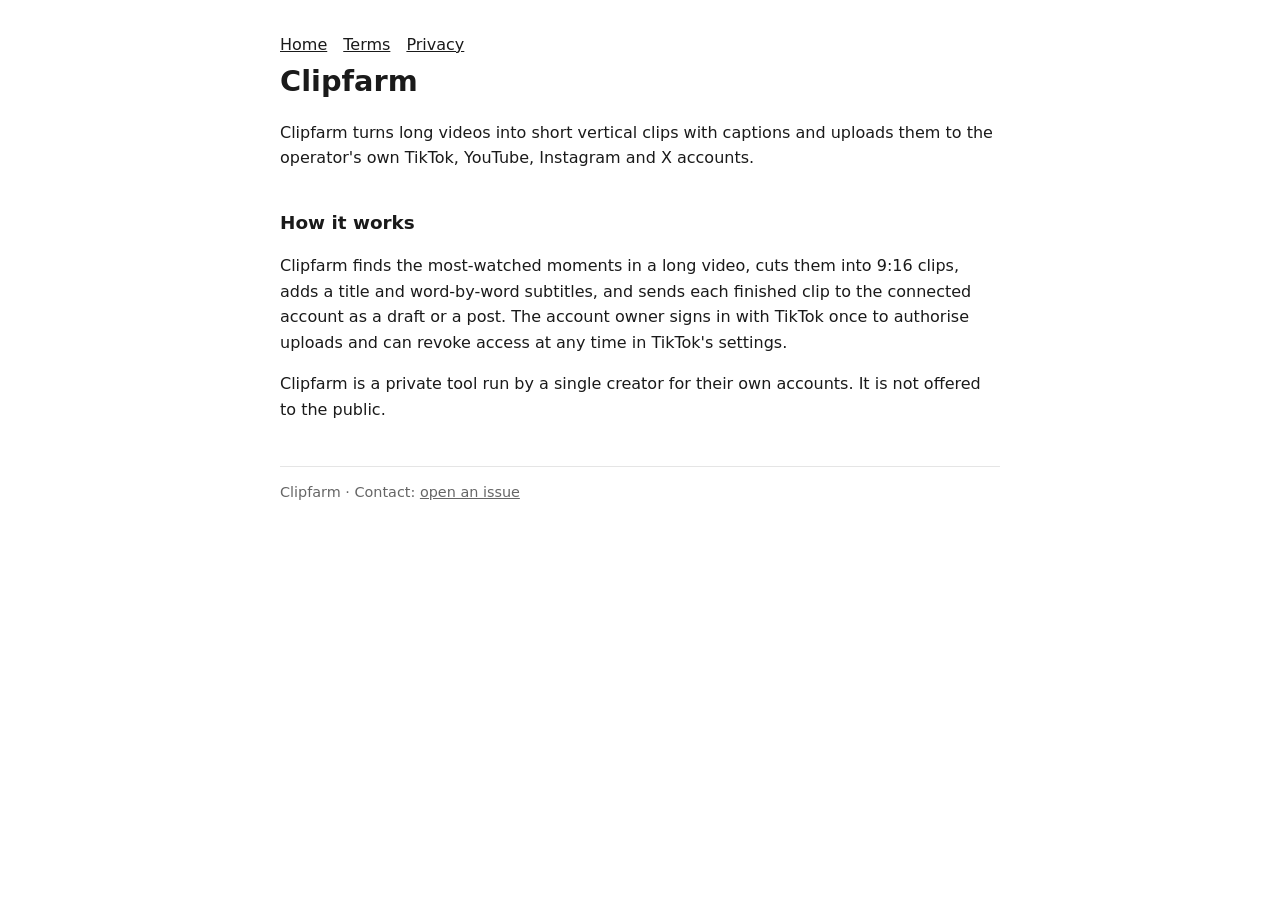
==== index.html @ bc537ef6 "Clipfarm site: home, terms, privacy, OAuth callback Co-Authored-By: Claude Opus 5.5 <noreply@anthrop" ====
<!doctype html><html lang="en"><head><meta charset="utf-8"><meta name="viewport" content="width=device-width,initial-scale=1"><title>Clipfarm</title><link rel="stylesheet" href="style.css"></head><body>
<nav><a href="./">Home</a><a href="terms.html">Terms</a><a href="privacy.html">Privacy</a></nav>
<h1>Clipfarm</h1>
<p>Clipfarm turns long videos into short vertical clips with captions and uploads them to the operator's own TikTok, YouTube, Instagram and X accounts.</p>
<h2>How it works</h2>
<p>Clipfarm finds the most-watched moments in a long video, cuts them into 9:16 clips, adds a title and word-by-word subtitles, and sends each finished clip to the connected account as a draft or a post. The account owner signs in with TikTok once to authorise uploads and can revoke access at any time in TikTok's settings.</p>
<p>Clipfarm is a private tool run by a single creator for their own accounts. It is not offered to the public.</p>
<footer>Clipfarm · Contact: <a href="https://github.com/Bern-code/clipfarm-site/issues">open an issue</a></footer>
</body></html>
---- style.css ----
:root{--bg:#fff;--fg:#1a1a1a;--mute:#666;--line:#e5e5e5}
@media (prefers-color-scheme:dark){:root{--bg:#111;--fg:#eee;--mute:#999;--line:#333}}
body{background:var(--bg);color:var(--fg);font:16px/1.6 system-ui,sans-serif;max-width:720px;margin:0 auto;padding:32px 16px}
h1{font-size:1.8rem;margin:0 0 .2em}h2{font-size:1.15rem;margin-top:2em}
.mute{color:var(--mute)}nav a{margin-right:1em}a{color:inherit}
footer{margin-top:3em;padding-top:1em;border-top:1px solid var(--line);font-size:.9rem;color:var(--mute)}
code{word-break:break-all;background:var(--line);padding:2px 6px;border-radius:4px}
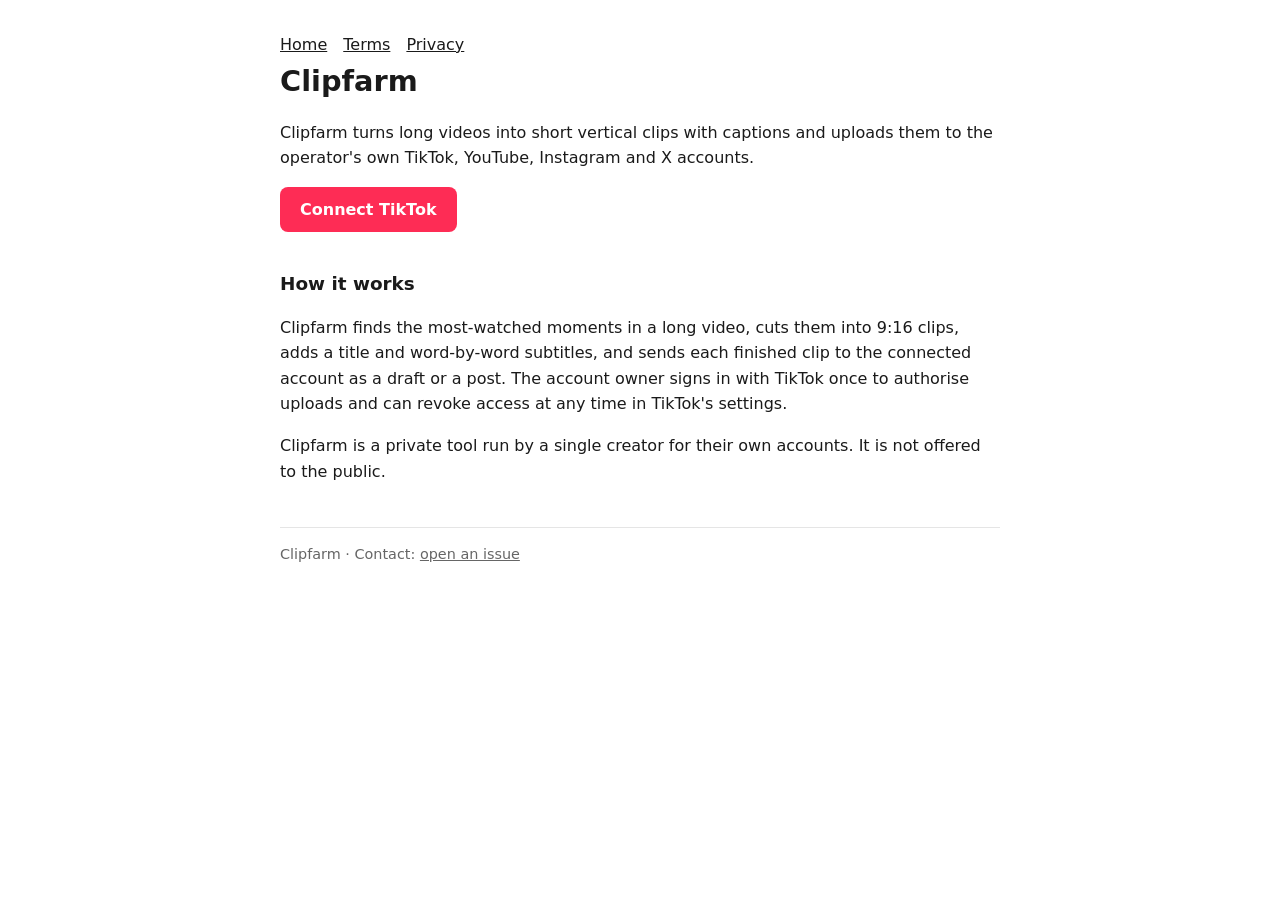
==== commit 3f261e34: "Connect TikTok button Co-Authored-By: Claude Opus 5.5 <noreply@anthropic.com>" ====
--- a/index.html
+++ b/index.html
@@ -2,6 +2,7 @@
 <nav><a href="./">Home</a><a href="terms.html">Terms</a><a href="privacy.html">Privacy</a></nav>
 <h1>Clipfarm</h1>
 <p>Clipfarm turns long videos into short vertical clips with captions and uploads them to the operator's own TikTok, YouTube, Instagram and X accounts.</p>
+<p><a class="btn" href="https://www.tiktok.com/v2/auth/authorize/?client_key=sbawojaho5rhy6ghtp&amp;scope=user.info.basic%2Cvideo.upload&amp;response_type=code&amp;redirect_uri=https%3A%2F%2Fbern-code.github.io%2Fclipfarm-site%2Fcallback.html&amp;state=clipfarm">Connect TikTok</a></p>
 <h2>How it works</h2>
 <p>Clipfarm finds the most-watched moments in a long video, cuts them into 9:16 clips, adds a title and word-by-word subtitles, and sends each finished clip to the connected account as a draft or a post. The account owner signs in with TikTok once to authorise uploads and can revoke access at any time in TikTok's settings.</p>
 <p>Clipfarm is a private tool run by a single creator for their own accounts. It is not offered to the public.</p>
--- a/style.css
+++ b/style.css
@@ -5,3 +5,4 @@
 .mute{color:var(--mute)}nav a{margin-right:1em}a{color:inherit}
 footer{margin-top:3em;padding-top:1em;border-top:1px solid var(--line);font-size:.9rem;color:var(--mute)}
 code{word-break:break-all;background:var(--line);padding:2px 6px;border-radius:4px}
+.btn{display:inline-block;background:#fe2c55;color:#fff;text-decoration:none;padding:10px 20px;border-radius:8px;font-weight:600}
